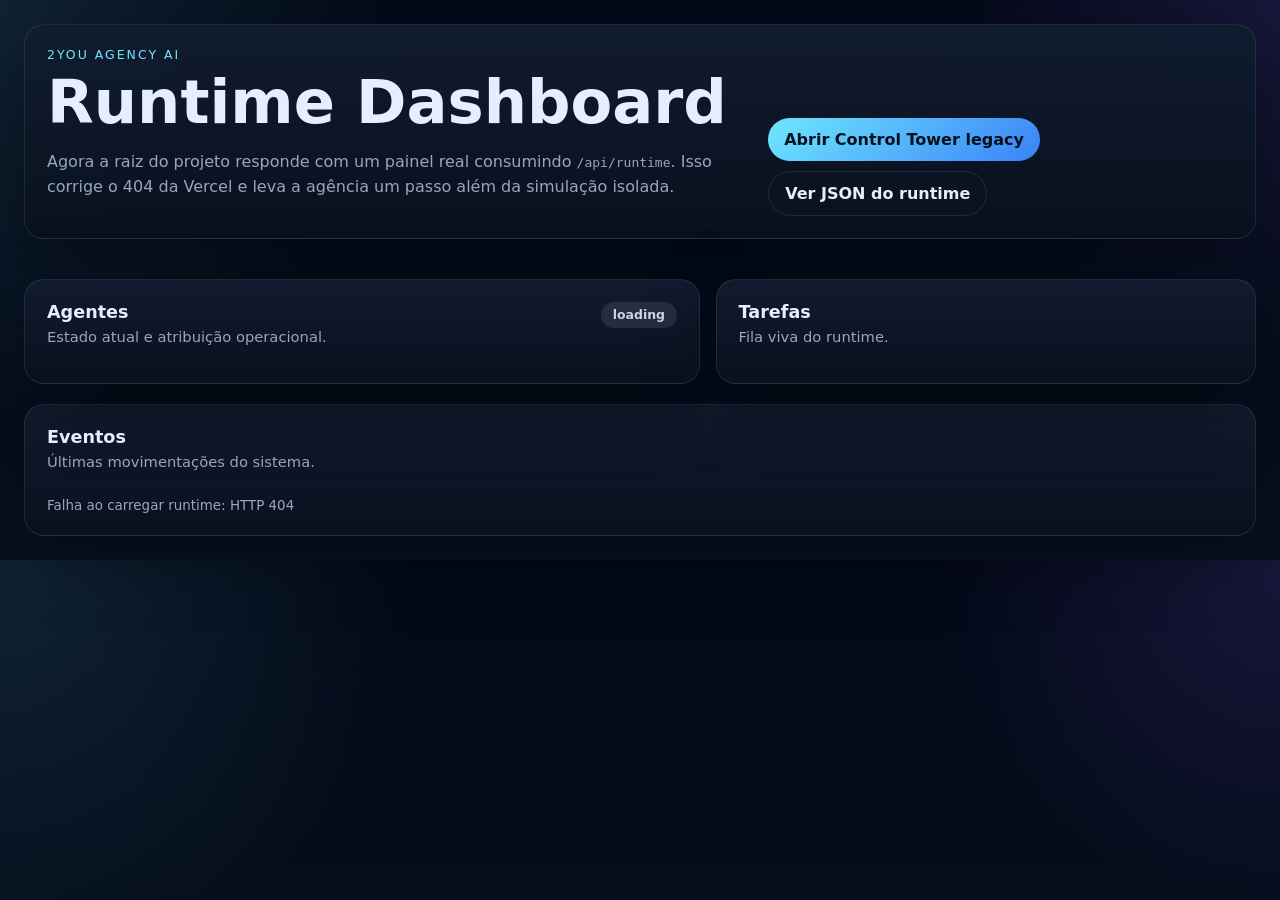
==== index.html @ 81c87733 "Add root runtime dashboard to fix Vercel root deploy" ====
<!DOCTYPE html>
<html lang="pt-BR">
  <head>
    <meta charset="UTF-8" />
    <meta name="viewport" content="width=device-width, initial-scale=1.0" />
    <title>2YOU Agency AI Runtime</title>
    <style>
      :root {
        --bg: #07111f;
        --panel: rgba(12, 24, 42, 0.92);
        --panel-2: rgba(18, 31, 54, 0.92);
        --text: #e5eefc;
        --muted: #97a6bf;
        --line: rgba(148, 163, 184, 0.16);
        --accent: #6ee7ff;
        --accent-2: #8b5cf6;
        --good: #22c55e;
        --warn: #f59e0b;
        --bad: #ef4444;
        --radius: 20px;
      }
      * { box-sizing: border-box; }
      body {
        margin: 0;
        font-family: Inter, system-ui, sans-serif;
        color: var(--text);
        background:
          radial-gradient(circle at top left, rgba(110,231,255,0.12), transparent 30%),
          radial-gradient(circle at top right, rgba(139,92,246,0.16), transparent 25%),
          linear-gradient(180deg, #020817 0%, #07111f 100%);
      }
      .shell { max-width: 1400px; margin: 0 auto; padding: 24px; }
      .card {
        background: linear-gradient(180deg, rgba(17,28,47,0.96), rgba(9,17,30,0.96));
        border: 1px solid var(--line);
        border-radius: var(--radius);
        padding: 22px;
        box-shadow: 0 18px 70px rgba(0,0,0,.35);
      }
      .hero { display: flex; justify-content: space-between; gap: 16px; align-items: end; margin-bottom: 20px; }
      .eyebrow { color: var(--accent); text-transform: uppercase; letter-spacing: .16em; font-size: .78rem; margin-bottom: 10px; }
      h1 { margin: 0; font-size: clamp(2rem, 5vw, 3.8rem); line-height: 1; }
      .hero p { color: var(--muted); max-width: 760px; line-height: 1.6; }
      .actions { display: flex; gap: 10px; flex-wrap: wrap; }
      .button {
        display: inline-flex; align-items: center; justify-content: center; text-decoration: none;
        border-radius: 999px; padding: 12px 16px; font-weight: 700;
      }
      .button.primary { background: linear-gradient(135deg, var(--accent), #3b82f6); color: #03111d; }
      .button.secondary { border: 1px solid var(--line); color: var(--text); }
      .grid { display: grid; gap: 16px; }
      .kpis { grid-template-columns: repeat(4, minmax(0,1fr)); margin-bottom: 20px; }
      .kpi .label { color: var(--muted); font-size: .82rem; margin-bottom: 8px; }
      .kpi .value { font-size: 1.9rem; font-weight: 800; }
      .kpi .foot { color: var(--muted); font-size: .82rem; margin-top: 10px; }
      .main { grid-template-columns: 1.25fr 1fr; margin-bottom: 20px; }
      .section-head { display: flex; justify-content: space-between; gap: 12px; align-items: start; margin-bottom: 16px; }
      .section-head h2 { margin: 0 0 6px; font-size: 1.1rem; }
      .section-head p { margin: 0; color: var(--muted); font-size: .92rem; }
      .pill {
        display: inline-flex; align-items: center; border-radius: 999px; padding: .34rem .72rem;
        font-size: .78rem; font-weight: 700;
      }
      .running { background: rgba(34,197,94,.14); color: #86efac; }
      .review { background: rgba(245,158,11,.14); color: #fcd34d; }
      .queued { background: rgba(59,130,246,.14); color: #93c5fd; }
      .blocked { background: rgba(239,68,68,.16); color: #fda4af; }
      .done { background: rgba(139,92,246,.16); color: #c4b5fd; }
      .idle { background: rgba(148,163,184,.16); color: #cbd5e1; }
      .agents, .tasks, .events { display: grid; gap: 12px; }
      .agent, .task, .event {
        background: var(--panel-2); border: 1px solid var(--line); border-radius: 16px; padding: 14px;
      }
      .head, .meta { display: flex; justify-content: space-between; gap: 10px; }
      .title { font-weight: 800; }
      .sub, .meta, .muted, .task p, .event p { color: var(--muted); font-size: .86rem; }
      .progress { margin-top: 10px; width: 100%; height: 10px; border-radius: 999px; background: rgba(148,163,184,.15); overflow: hidden; }
      .progress > span { display: block; height: 100%; background: linear-gradient(90deg, var(--accent), var(--accent-2)); }
      .status-line { margin-top: 12px; color: var(--muted); font-size: .84rem; }
      .empty { color: var(--muted); padding: 12px 0; }
      @media (max-width: 980px) {
        .kpis, .main { grid-template-columns: 1fr; }
        .hero { flex-direction: column; align-items: flex-start; }
      }
    </style>
  </head>
  <body>
    <div class="shell">
      <section class="card hero">
        <div>
          <div class="eyebrow">2YOU Agency AI</div>
          <h1>Runtime Dashboard</h1>
          <p>
            Agora a raiz do projeto responde com um painel real consumindo <code>/api/runtime</code>.
            Isso corrige o 404 da Vercel e leva a agência um passo além da simulação isolada.
          </p>
        </div>
        <div class="actions">
          <a class="button primary" href="/control-tower/index.html">Abrir Control Tower legacy</a>
          <a class="button secondary" href="/api/runtime">Ver JSON do runtime</a>
        </div>
      </section>

      <section id="kpis" class="grid kpis"></section>

      <section class="grid main">
        <article class="card">
          <div class="section-head">
            <div>
              <h2>Agentes</h2>
              <p>Estado atual e atribuição operacional.</p>
            </div>
            <span id="modePill" class="pill idle">loading</span>
          </div>
          <div id="agents" class="agents"></div>
        </article>

        <article class="card">
          <div class="section-head">
            <div>
              <h2>Tarefas</h2>
              <p>Fila viva do runtime.</p>
            </div>
          </div>
          <div id="tasks" class="tasks"></div>
        </article>
      </section>

      <section class="card">
        <div class="section-head">
          <div>
            <h2>Eventos</h2>
            <p>Últimas movimentações do sistema.</p>
          </div>
        </div>
        <div id="events" class="events"></div>
        <div id="runtimeStatus" class="status-line">Carregando runtime...</div>
      </section>
    </div>

    <script>
      const statusClass = {
        running: 'running', review: 'review', queued: 'queued', blocked: 'blocked', done: 'done', idle: 'idle'
      };

      function metricCard(label, value, foot) {
        return `<div class="card kpi"><div class="label">${label}</div><div class="value">${value}</div><div class="foot">${foot}</div></div>`;
      }

      function render(snapshot) {
        const agents = snapshot.agents || [];
        const tasks = snapshot.tasks || [];
        const events = snapshot.events || [];
        const runningAgents = agents.filter(a => a.status === 'running').length;
        const reviewTasks = tasks.filter(t => t.status === 'review').length;
        const doneTasks = tasks.filter(t => t.status === 'done').length;
        const avgConfidence = agents.length ? Math.round(agents.reduce((s,a) => s + (a.confidence || 0), 0) / agents.length) : 0;

        document.getElementById('kpis').innerHTML = [
          metricCard('Agentes ativos', `${runningAgents}/${agents.length || 0}`, 'Em execução'),
          metricCard('Tarefas totais', `${tasks.length}`, 'Fila atual'),
          metricCard('QA pendente', `${reviewTasks}`, 'Aguardando decisão'),
          metricCard('Confiança média', `${avgConfidence}%`, 'Sinal do runtime'),
        ].join('');

        const mode = snapshot.meta?.mode || 'unknown';
        const modeClass = snapshot.meta?.autopilot ? 'running' : 'idle';
        const modePill = document.getElementById('modePill');
        modePill.className = `pill ${modeClass}`;
        modePill.textContent = mode;

        document.getElementById('agents').innerHTML = agents.length ? agents.map(agent => `
          <article class="agent">
            <div class="head">
              <div>
                <div class="title">${agent.name}</div>
                <div class="sub">${agent.division} · ${agent.role}</div>
              </div>
              <span class="pill ${statusClass[agent.status] || 'idle'}">${agent.status}</span>
            </div>
            <div class="status-line">Confiança: ${agent.confidence ?? '-'}% · Retries: ${agent.retries ?? 0}</div>
            <div class="status-line">Atual: ${agent.currentTask || '-'}</div>
            <div class="status-line">Próxima ação: ${agent.nextAction || '-'}</div>
          </article>
        `).join('') : '<div class="empty">Nenhum agente encontrado.</div>';

        document.getElementById('tasks').innerHTML = tasks.length ? tasks.map(task => `
          <article class="task">
            <div class="head">
              <div class="title">${task.title}</div>
              <span class="pill ${statusClass[task.status] || 'idle'}">${task.status}</span>
            </div>
            <p>${task.description || ''}</p>
            <div class="meta">Owner: ${task.owner || '-'} · Prioridade: ${task.priority || '-'}</div>
            <div class="progress"><span style="width:${task.progress || 0}%"></span></div>
          </article>
        `).join('') : '<div class="empty">Nenhuma tarefa encontrada.</div>';

        document.getElementById('events').innerHTML = events.length ? events.map(event => `
          <article class="event">
            <div class="head">
              <div class="title">${event.title}</div>
              <span class="pill ${statusClass[event.level] || 'idle'}">${event.level || 'info'}</span>
            </div>
            <p>${event.description || ''}</p>
            <div class="meta">${event.time || ''}</div>
          </article>
        `).join('') : '<div class="empty">Nenhum evento encontrado.</div>';

        document.getElementById('runtimeStatus').textContent = `Runtime carregado. ${doneTasks} tarefa(s) concluída(s). Atualização automática a cada 15s.`;
      }

      async function loadRuntime() {
        const status = document.getElementById('runtimeStatus');
        try {
          status.textContent = 'Buscando /api/runtime...';
          const response = await fetch('/api/runtime', { cache: 'no-store' });
          if (!response.ok) throw new Error(`HTTP ${response.status}`);
          const json = await response.json();
          render(json);
        } catch (error) {
          status.textContent = `Falha ao carregar runtime: ${error.message}`;
        }
      }

      loadRuntime();
      setInterval(loadRuntime, 15000);
    </script>
  </body>
</html>
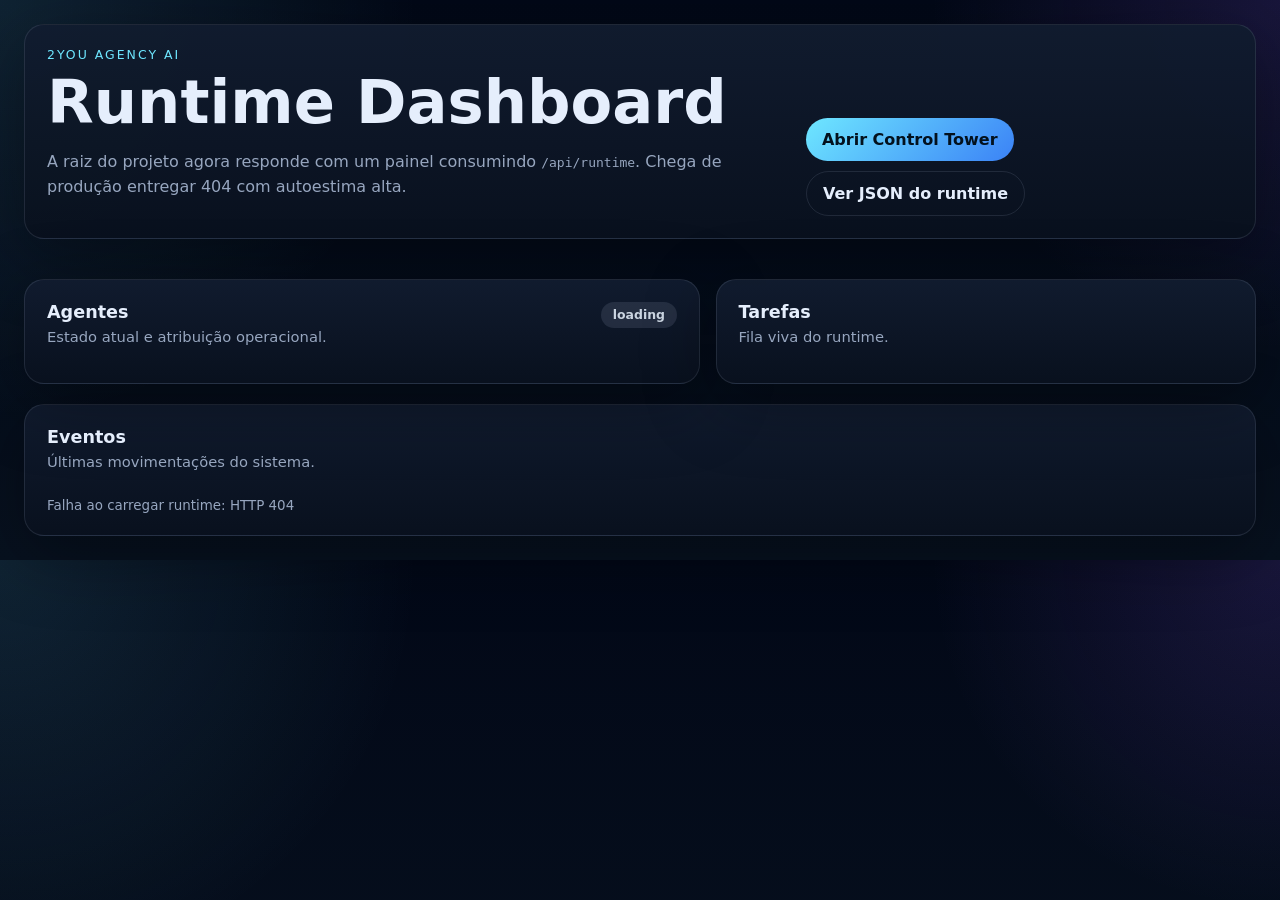
==== commit ca269cd1: "Add root runtime dashboard for production deploy" ====
--- a/index.html
+++ b/index.html
@@ -14,9 +14,6 @@
         --line: rgba(148, 163, 184, 0.16);
         --accent: #6ee7ff;
         --accent-2: #8b5cf6;
-        --good: #22c55e;
-        --warn: #f59e0b;
-        --bad: #ef4444;
         --radius: 20px;
       }
       * { box-sizing: border-box; }
@@ -66,14 +63,14 @@
       .queued { background: rgba(59,130,246,.14); color: #93c5fd; }
       .blocked { background: rgba(239,68,68,.16); color: #fda4af; }
       .done { background: rgba(139,92,246,.16); color: #c4b5fd; }
-      .idle { background: rgba(148,163,184,.16); color: #cbd5e1; }
+      .idle, .backlog { background: rgba(148,163,184,.16); color: #cbd5e1; }
       .agents, .tasks, .events { display: grid; gap: 12px; }
       .agent, .task, .event {
         background: var(--panel-2); border: 1px solid var(--line); border-radius: 16px; padding: 14px;
       }
       .head, .meta { display: flex; justify-content: space-between; gap: 10px; }
       .title { font-weight: 800; }
-      .sub, .meta, .muted, .task p, .event p { color: var(--muted); font-size: .86rem; }
+      .sub, .meta, .task p, .event p { color: var(--muted); font-size: .86rem; }
       .progress { margin-top: 10px; width: 100%; height: 10px; border-radius: 999px; background: rgba(148,163,184,.15); overflow: hidden; }
       .progress > span { display: block; height: 100%; background: linear-gradient(90deg, var(--accent), var(--accent-2)); }
       .status-line { margin-top: 12px; color: var(--muted); font-size: .84rem; }
@@ -91,12 +88,12 @@
           <div class="eyebrow">2YOU Agency AI</div>
           <h1>Runtime Dashboard</h1>
           <p>
-            Agora a raiz do projeto responde com um painel real consumindo <code>/api/runtime</code>.
-            Isso corrige o 404 da Vercel e leva a agência um passo além da simulação isolada.
+            A raiz do projeto agora responde com um painel consumindo <code>/api/runtime</code>.
+            Chega de produção entregar 404 com autoestima alta.
           </p>
         </div>
         <div class="actions">
-          <a class="button primary" href="/control-tower/index.html">Abrir Control Tower legacy</a>
+          <a class="button primary" href="/control-tower/index.html">Abrir Control Tower</a>
           <a class="button secondary" href="/api/runtime">Ver JSON do runtime</a>
         </div>
       </section>
@@ -140,35 +137,29 @@
 
     <script>
       const statusClass = {
-        running: 'running', review: 'review', queued: 'queued', blocked: 'blocked', done: 'done', idle: 'idle'
+        running: 'running', review: 'review', queued: 'queued', blocked: 'blocked', done: 'done', idle: 'idle', backlog: 'backlog'
       };
-
       function metricCard(label, value, foot) {
         return `<div class="card kpi"><div class="label">${label}</div><div class="value">${value}</div><div class="foot">${foot}</div></div>`;
       }
-
       function render(snapshot) {
         const agents = snapshot.agents || [];
         const tasks = snapshot.tasks || [];
         const events = snapshot.events || [];
         const runningAgents = agents.filter(a => a.status === 'running').length;
         const reviewTasks = tasks.filter(t => t.status === 'review').length;
-        const doneTasks = tasks.filter(t => t.status === 'done').length;
         const avgConfidence = agents.length ? Math.round(agents.reduce((s,a) => s + (a.confidence || 0), 0) / agents.length) : 0;
-
         document.getElementById('kpis').innerHTML = [
           metricCard('Agentes ativos', `${runningAgents}/${agents.length || 0}`, 'Em execução'),
           metricCard('Tarefas totais', `${tasks.length}`, 'Fila atual'),
           metricCard('QA pendente', `${reviewTasks}`, 'Aguardando decisão'),
           metricCard('Confiança média', `${avgConfidence}%`, 'Sinal do runtime'),
         ].join('');
-
         const mode = snapshot.meta?.mode || 'unknown';
         const modeClass = snapshot.meta?.autopilot ? 'running' : 'idle';
         const modePill = document.getElementById('modePill');
         modePill.className = `pill ${modeClass}`;
         modePill.textContent = mode;
-
         document.getElementById('agents').innerHTML = agents.length ? agents.map(agent => `
           <article class="agent">
             <div class="head">
@@ -183,7 +174,6 @@
             <div class="status-line">Próxima ação: ${agent.nextAction || '-'}</div>
           </article>
         `).join('') : '<div class="empty">Nenhum agente encontrado.</div>';
-
         document.getElementById('tasks').innerHTML = tasks.length ? tasks.map(task => `
           <article class="task">
             <div class="head">
@@ -195,7 +185,6 @@
             <div class="progress"><span style="width:${task.progress || 0}%"></span></div>
           </article>
         `).join('') : '<div class="empty">Nenhuma tarefa encontrada.</div>';
-
         document.getElementById('events').innerHTML = events.length ? events.map(event => `
           <article class="event">
             <div class="head">
@@ -206,10 +195,8 @@
             <div class="meta">${event.time || ''}</div>
           </article>
         `).join('') : '<div class="empty">Nenhum evento encontrado.</div>';
-
-        document.getElementById('runtimeStatus').textContent = `Runtime carregado. ${doneTasks} tarefa(s) concluída(s). Atualização automática a cada 15s.`;
-      }
-
+        document.getElementById('runtimeStatus').textContent = 'Runtime carregado. Atualização automática a cada 15s.';
+      }
       async function loadRuntime() {
         const status = document.getElementById('runtimeStatus');
         try {
@@ -222,7 +209,6 @@
           status.textContent = `Falha ao carregar runtime: ${error.message}`;
         }
       }
-
       loadRuntime();
       setInterval(loadRuntime, 15000);
     </script>
